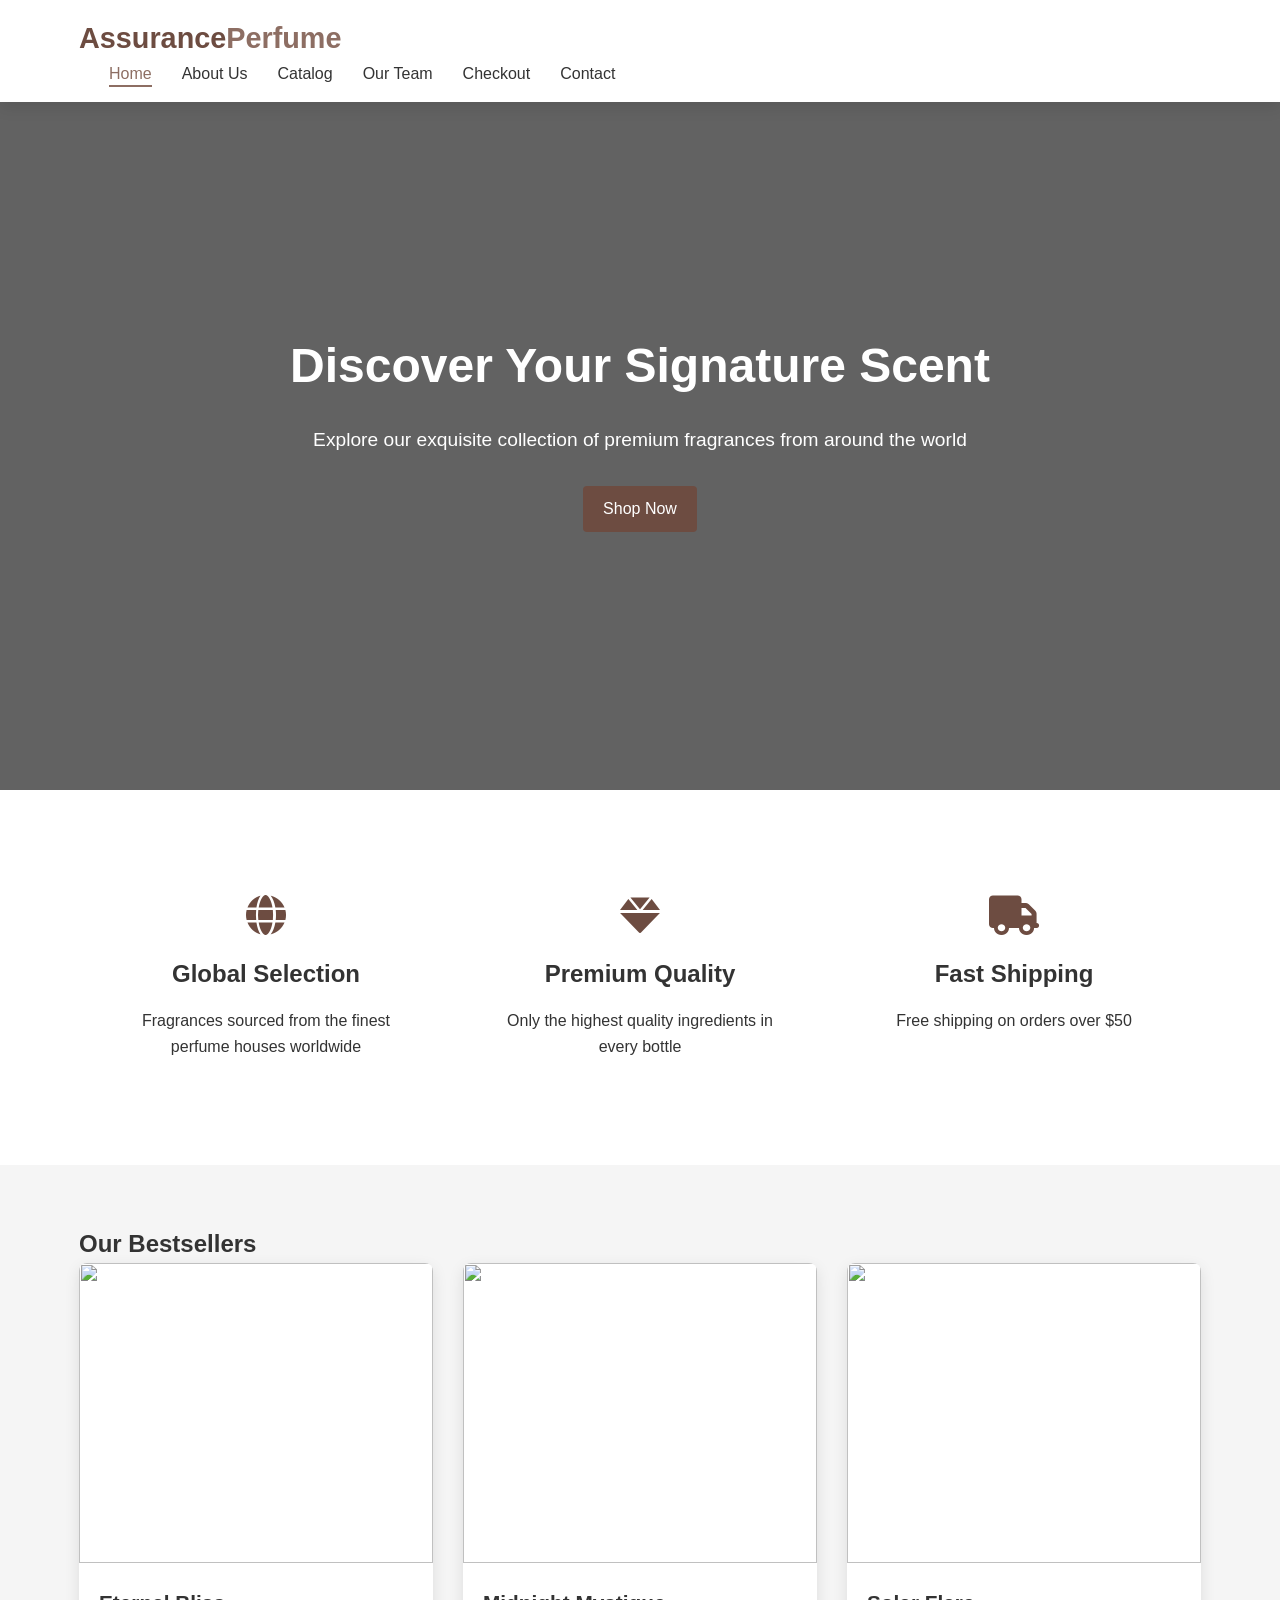
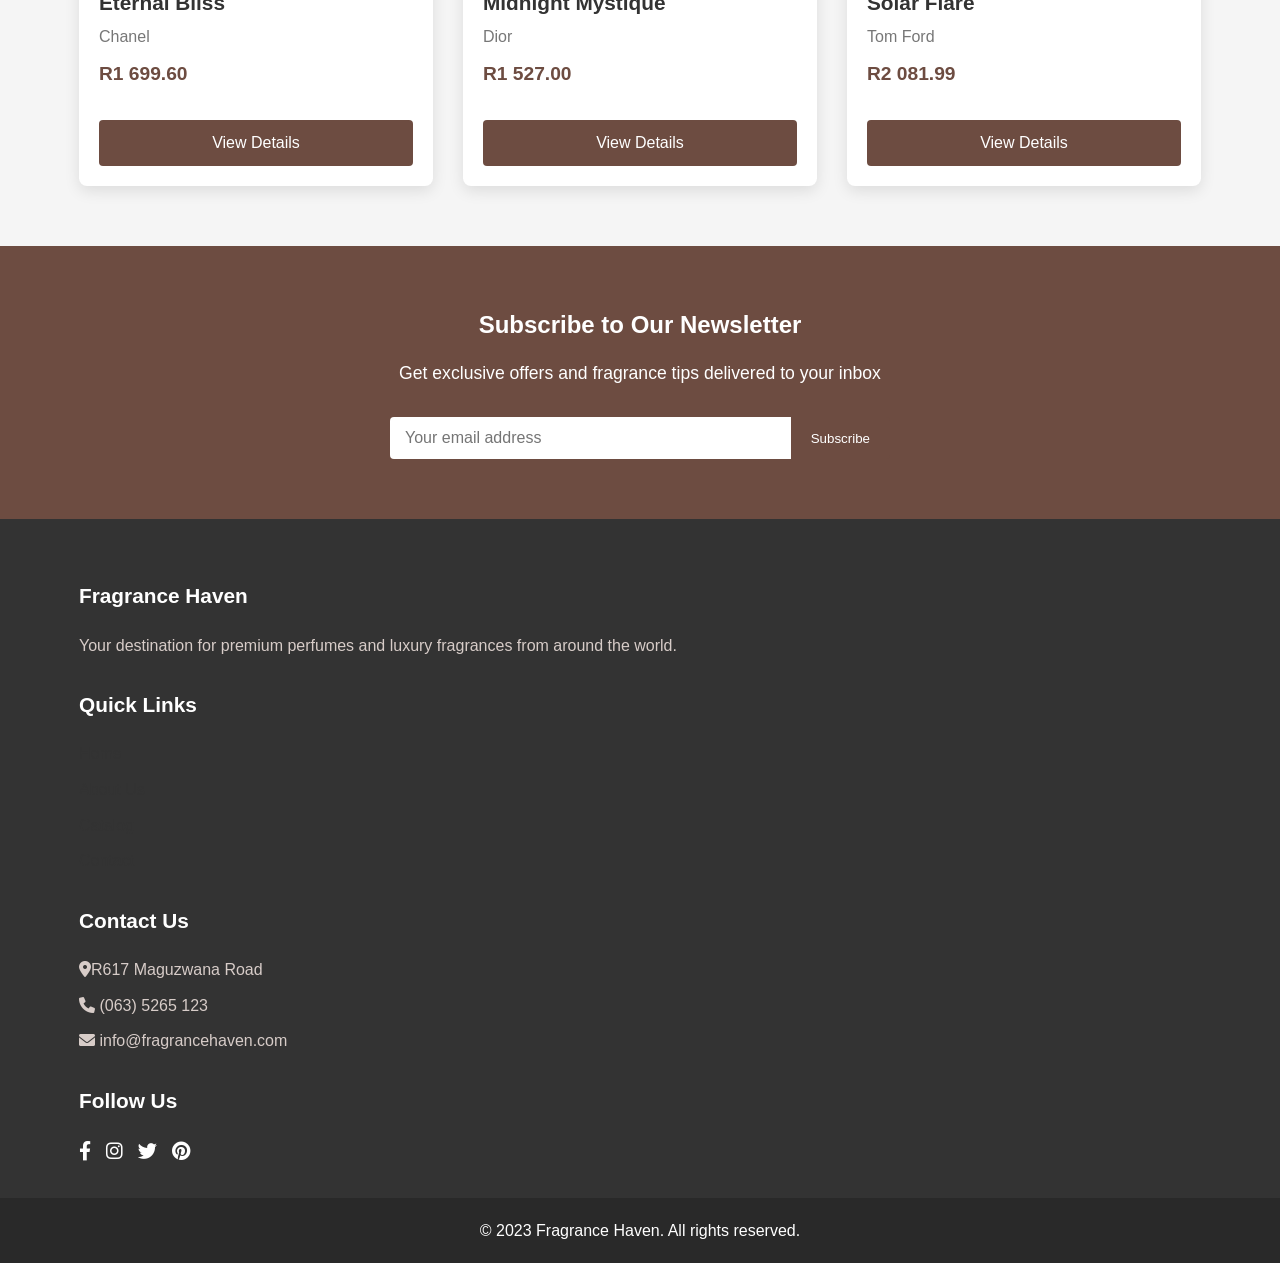
==== index.html @ 48fe17b1 "Initial upload" ====
<!DOCTYPE html>
<html lang="en">
<head>
    <meta charset="UTF-8">
    <meta name="viewport" content="width=device-width, initial-scale=1.0">
    <title>Fragrance Haven - Premium Perfumes</title>
    <link rel="stylesheet" href="styles.css">
    <link rel="stylesheet" href="https://cdnjs.cloudflare.com/ajax/libs/font-awesome/6.0.0-beta3/css/all.min.css">
</head>
<body>
    <header>
        <div class="container">
            <div class="logo">
                <h1>Assurance<span>Perfume</span></h1>
            </div>
            <nav>
                <ul>
                    <li class="active"><a href="index.html">Home</a></li>
                    <li><a href="about.html">About Us</a></li>
                    <li><a href="catalog.html">Catalog</a></li>
                    <li><a href="team.html">Our Team</a></li>
                    <li><a href="payment.html">Checkout</a></li>
                    <li><a href="contact.html">Contact</a></li>
                </ul>
                <div class="mobile-menu">
                    <i class="fas fa-bars"></i>
                </div>
            </nav>
        </div>
    </header>

    <section class="hero">
        <div class="container">
            <h2>Discover Your Signature Scent</h2>
            <p>Explore our exquisite collection of premium fragrances from around the world</p>
            <a href="catalog.html" class="btn">Shop Now</a>
        </div>
    </section>

    <section class="features">
        <div class="container">
            <div class="feature-box">
                <i class="fas fa-globe"></i>
                <h3>Global Selection</h3>
                <p>Fragrances sourced from the finest perfume houses worldwide</p>
            </div>
            <div class="feature-box">
                <i class="fas fa-gem"></i>
                <h3>Premium Quality</h3>
                <p>Only the highest quality ingredients in every bottle</p>
            </div>
            <div class="feature-box">
                <i class="fas fa-truck"></i>
                <h3>Fast Shipping</h3>
                <p>Free shipping on orders over $50</p>
            </div>
        </div>
    </section>

    <section class="popular-products">
        <div class="container">
            <h2>Our Bestsellers</h2>
            <div class="products-grid">
                <div class="product-card">
                   <img src="https://eternalfragrance.com/cdn/shop/files/Eternal-Fragrance-Bliss-100ml-EDP.jpg?v=1738609422&width=480" alt="">
                    <h3>Eternal Bliss</h3>
                    <p>Chanel</p>
                    <span class="price">R1 699.60</span>
                    <a href="catalog.html#eternal-bliss" class="btn">View Details</a>
                </div>
                <div class="product-card">
                    <img src="https://www.duftpk.com/cdn/shop/files/Midnight_Mystique_2.jpg?v=1720952382&width=1946" alt="">
                    <h3>Midnight Mystique</h3>
                    <p>Dior</p>
                    <span class="price">R1 527.00</span>
                    <a href="catalog.html#midnight-mystique" class="btn">View Details</a>
                </div>
                <div class="product-card">
                    <img src="https://onthenoseperfumes.com/cdn/shop/files/POW_SolarFlair_Variants_8160.jpg?v=1741349291" alt="">
                    <h3>Solar Flare</h3>
                    <p>Tom Ford</p>
                    <span class="price">R2 081.99</span>
                    <a href="catalog.html#solar-flare" class="btn">View Details</a>
                </div>
            </div>
        </div>
    </section>

    <section class="newsletter">
        <div class="container">
            <h2>Subscribe to Our Newsletter</h2>
            <p>Get exclusive offers and fragrance tips delivered to your inbox</p>
            <form id="newsletter-form">
                <input type="email" placeholder="Your email address" required>
                <button type="submit" class="btn">Subscribe</button>
            </form>
        </div>
    </section>

    <footer>
        <div class="container">
            <div class="footer-section">
                <h3>Fragrance Haven</h3>
                <p>Your destination for premium perfumes and luxury fragrances from around the world.</p>
            </div>
            <div class="footer-section">
                <h3>Quick Links</h3>
                <ul>
                    <li><a href="index.html">Home</a></li>
                    <li><a href="about.html">About Us</a></li>
                    <li><a href="catalog.html">Catalog</a></li>
                    <li><a href="contact.html">Contact</a></li>
                </ul>
            </div>
            <div class="footer-section">
                <h3>Contact Us</h3>
                <p><i class="fas fa-map-marker-alt"></i>R617 Maguzwana Road</p>
                <p><i class="fas fa-phone"></i> (063) 5265 123</p>
                <p><i class="fas fa-envelope"></i> info@fragrancehaven.com</p>
            </div>
            <div class="footer-section">
                <h3>Follow Us</h3>
                <div class="social-icons">
                    <a href="#"><i class="fab fa-facebook-f"></i></a>
                    <a href="#"><i class="fab fa-instagram"></i></a>
                    <a href="#"><i class="fab fa-twitter"></i></a>
                    <a href="#"><i class="fab fa-pinterest"></i></a>
                </div>
            </div>
        </div>
        <div class="copyright">
            <p>&copy; 2023 Fragrance Haven. All rights reserved.</p>
        </div>
    </footer>

    <script src="script.js"></script>
</body>
</html>
---- styles.css ----
/* Global Styles */
:root {
    --primary-color: #6d4c41;
    --secondary-color: #d7ccc8;
    --accent-color: #8d6e63;
    --light-color: #f5f5f5;
    --dark-color: #333;
    --text-color: #333;
    --text-light: #777;
    --white: #fff;
    --shadow: 0 5px 15px rgba(0, 0, 0, 0.1);
    --transition: all 0.3s ease;
}

* {
    margin: 0;
    padding: 0;
    box-sizing: border-box;
}

body {
    font-family: 'Segoe UI', Tahoma, Geneva, Verdana, sans-serif;
    line-height: 1.6;
    color: var(--text-color);
    background-color: var(--light-color);
}

a {
    text-decoration: none;
    color: var(--text-color);
    transition: var(--transition);
}

ul {
    list-style: none;
}

img {
    max-width: 100%;
    height: auto;
}

.container {
    width: 90%;
    max-width: 1200px;
    margin: 0 auto;
    padding: 0 15px;
}

.btn {
    display: inline-block;
    background-color: var(--primary-color);
    color: var(--white);
    padding: 10px 20px;
    border-radius: 4px;
    border: none;
    cursor: pointer;
    transition: var(--transition);
    text-align: center;
}

.btn:hover {
    background-color: var(--accent-color);
    transform: translateY(-3px);
    box-shadow: var(--shadow);
}

.section-title {
    text-align: center;
    margin-bottom: 40px;
    font-size: 2.5rem;
    color: var(--primary-color);
}

/* Header Styles */
header {
    background-color: var(--white);
    box-shadow: var(--shadow);
    position: fixed;
    width: 100%;
    top: 0;
    z-index: 1000;
    padding: 15px 0;
}

.logo h1 {
    font-size: 1.8rem;
    color: var(--primary-color);
}

.logo span {
    color: var(--accent-color);
}

nav ul {
    display: flex;
}

nav ul li {
    margin-left: 30px;
}

nav ul li a {
    font-weight: 500;
    position: relative;
}

nav ul li a:hover {
    color: var(--accent-color);
}

nav ul li.active a {
    color: var(--accent-color);
}

nav ul li.active a::after {
    content: '';
    position: absolute;
    bottom: -5px;
    left: 0;
    width: 100%;
    height: 2px;
    background-color: var(--accent-color);
}

.mobile-menu {
    display: none;
    font-size: 1.5rem;
    cursor: pointer;
}

/* Hero Section */
.hero {
    background: linear-gradient(rgba(0, 0, 0, 0.6), rgba(0, 0, 0, 0.6)), url('https://via.placeholder.com/1920x1080?text=Fragrance+Haven') no-repeat center center/cover;
    height: 80vh;
    display: flex;
    align-items: center;
    text-align: center;
    color: var(--white);
    margin-top: 70px;
}

.hero h2 {
    font-size: 3rem;
    margin-bottom: 20px;
}

.hero p {
    font-size: 1.2rem;
    margin-bottom: 30px;
}

/* Features Section */
.features {
    padding: 60px 0;
    background-color: var(--white);
}

.features .container {
    display: flex;
    justify-content: space-between;
    flex-wrap: wrap;
}

.feature-box {
    flex: 1;
    min-width: 300px;
    text-align: center;
    padding: 30px 20px;
    margin: 15px;
    border-radius: 8px;
    transition: var(--transition);
}

.feature-box:hover {
    transform: translateY(-10px);
    box-shadow: var(--shadow);
}

.feature-box i {
    font-size: 2.5rem;
    color: var(--primary-color);
    margin-bottom: 20px;
}

.feature-box h3 {
    margin-bottom: 15px;
    font-size: 1.5rem;
}

/* Products Section */
.popular-products {
    padding: 60px 0;
    background-color: var(--light-color);
}

.products-grid {
    display: grid;
    grid-template-columns: repeat(auto-fill, minmax(300px, 1fr));
    gap: 30px;
}

.product-card {
    background-color: var(--white);
    border-radius: 8px;
    overflow: hidden;
    box-shadow: var(--shadow);
    transition: var(--transition);
}

.product-card:hover {
    transform: translateY(-10px);
}

.product-card img {
    width: 100%;
    height: 300px;
    object-fit: cover;
}

.product-card h3 {
    padding: 15px 20px 5px;
    font-size: 1.3rem;
}

.product-card p {
    padding: 0 20px;
    color: var(--text-light);
}

.product-card .price {
    display: block;
    padding: 10px 20px;
    font-size: 1.2rem;
    font-weight: bold;
    color: var(--primary-color);
}

.product-card .btn {
    display: block;
    margin: 20px;
    text-align: center;
}

/* Newsletter Section */
.newsletter {
    padding: 60px 0;
    background-color: var(--primary-color);
    color: var(--white);
    text-align: center;
}

.newsletter h2 {
    margin-bottom: 15px;
}

.newsletter p {
    margin-bottom: 30px;
    font-size: 1.1rem;
}

.newsletter form {
    display: flex;
    max-width: 500px;
    margin: 0 auto;
}

.newsletter input {
    flex: 1;
    padding: 12px 15px;
    border: none;
    border-radius: 4px 0 0 4px;
    font-size: 1rem;
}

.newsletter button {
    border-radius: 0 4px 4px 0;
}

/* Footer Styles */
footer {
    background-color: var(--dark-color);
    color: var(--white);
    padding: 60px 0 0;
}

.footer-section {
    margin-bottom: 30px;
}

.footer-section h3 {
    color: var(--white);
    margin-bottom: 20px;
    font-size: 1.3rem;
}

.footer-section p, .footer-section ul li {
    margin-bottom: 10px;
    color: var(--secondary-color);
}

.footer-section ul li a:hover {
    color: var(--white);
}

.social-icons {
    display: flex;
    gap: 15px;
}

.social-icons a {
    color: var(--white);
    font-size: 1.2rem;
    transition: var(--transition);
}

.social-icons a:hover {
    color: var(--secondary-color);
}

.copyright {
    text-align: center;
    padding: 20px 0;
    background-color: rgba(0, 0, 0, 0.2);
    margin-top: 30px;
}

/* Page Header */
.page-header {
    background: linear-gradient(rgba(0, 0, 0, 0.6), rgba(0, 0, 0, 0.6)), url('https://via.placeholder.com/1920x400?text=Page+Header') no-repeat center center/cover;
    height: 300px;
    display: flex;
    align-items: center;
    text-align: center;
    color: var(--white);
    margin-top: 70px;
}

.page-header h1 {
    font-size: 3rem;
    margin-bottom: 15px;
}

/* About Page */
.about-content {
    padding: 60px 0;
}

.about-content .container {
    display: flex;
    align-items: center;
    gap: 40px;
}

.about-text {
    flex: 1;
}

.about-text h2 {
    margin-bottom: 20px;
    color: var(--primary-color);
}

.about-text p {
    margin-bottom: 15px;
}

.about-image {
    flex: 1;
}

.about-image img {
    border-radius: 8px;
    box-shadow: var(--shadow);
}

.timeline {
    position: relative;
    max-width: 800px;
    margin: 0 auto;
    padding: 40px 0;
}

.timeline::before {
    content: '';
    position: absolute;
    width: 2px;
    background-color: var(--secondary-color);
    top: 0;
    bottom: 0;
    left: 50%;
    margin-left: -1px;
}

.timeline-item {
    padding: 10px 40px;
    position: relative;
    width: 50%;
    box-sizing: border-box;
}

.timeline-item:nth-child(odd) {
    left: 0;
}

.timeline-item:nth-child(even) {
    left: 50%;
}

.timeline-year {
    background-color: var(--primary-color);
    color: var(--white);
    border-radius: 50%;
    position: absolute;
    width: 80px;
    height: 80px;
    line-height: 80px;
    text-align: center;
    font-weight: bold;
    top: 15px;
    right: -40px;
    z-index: 1;
}

.timeline-item:nth-child(even) .timeline-year {
    left: -40px;
}

.timeline-content {
    padding: 20px;
    background-color: var(--white);
    border-radius: 8px;
    box-shadow: var(--shadow);
}

.timeline-content h3 {
    margin-bottom: 10px;
    color: var(--primary-color);
}

.values-grid {
    display: grid;
    grid-template-columns: repeat(auto-fit, minmax(250px, 1fr));
    gap: 30px;
    margin-top: 40px;
}

.value-item {
    text-align: center;
    padding: 30px 20px;
    background-color: var(--white);
    border-radius: 8px;
    box-shadow: var(--shadow);
    transition: var(--transition);
}

.value-item:hover {
    transform: translateY(-10px);
}

.value-item i {
    font-size: 2.5rem;
    color: var(--primary-color);
    margin-bottom: 20px;
}

.value-item h3 {
    margin-bottom: 15px;
}

/* Catalog Page */
.catalog-filters {
    padding: 30px 0;
    background-color: var(--white);
}

.catalog-filters .container {
    display: flex;
    flex-wrap: wrap;
    gap: 20px;
    align-items: center;
}

.filter-section {
    display: flex;
    align-items: center;
    gap: 10px;
}

.filter-section label {
    font-weight: 500;
}

.filter-section select {
    padding: 8px 15px;
    border-radius: 4px;
    border: 1px solid #ddd;
}

#reset-filters {
    margin-left: auto;
}

.fragrance-table {
    overflow-x: auto;
    margin: 40px 0;
}

.fragrance-table table {
    width: 100%;
    border-collapse: collapse;
    margin: 20px 0;
}

.fragrance-table th, .fragrance-table td {
    padding: 12px 15px;
    text-align: left;
    border-bottom: 1px solid #ddd;
}

.fragrance-table th {
    background-color: var(--primary-color);
    color: var(--white);
}

.fragrance-table tr:hover {
    background-color: #f5f5f5;
}

.fragrance-table img {
    width: 80px;
    height: 80px;
    object-fit: cover;
    border-radius: 4px;
}

.fragrance-grid {
    display: grid;
    grid-template-columns: repeat(auto-fill, minmax(300px, 1fr));
    gap: 30px;
    margin-top: 40px;
}

.fragrance-card {
    background-color: var(--white);
    border-radius: 8px;
    overflow: hidden;
    box-shadow: var(--shadow);
    transition: var(--transition);
}

.fragrance-card:hover {
    transform: translateY(-10px);
}

.fragrance-card img {
    width: 100%;
    height: 300px;
    object-fit: cover;
}

.fragrance-info {
    padding: 20px;
}

.fragrance-info h3 {
    margin-bottom: 5px;
}

.fragrance-info .brand {
    color: var(--text-light);
    margin-bottom: 10px;
    font-size: 0.9rem;
}

.fragrance-info .description {
    margin-bottom: 15px;
    font-size: 0.95rem;
}

.price-section {
    display: flex;
    justify-content: space-between;
    align-items: center;
}

.price-section .price {
    font-weight: bold;
    color: var(--primary-color);
    font-size: 1.2rem;
}

/* Team Page */
.team-intro {
    padding: 40px 0;
    text-align: center;
    max-width: 800px;
    margin: 0 auto;
}

.members-grid {
    display: grid;
    grid-template-columns: repeat(auto-fill, minmax(300px, 1fr));
    gap: 30px;
    margin: 40px 0;
}

.member-card {
    background-color: var(--white);
    border-radius: 8px;
    overflow: hidden;
    box-shadow: var(--shadow);
    text-align: center;
    padding: 30px 20px;
    transition: var(--transition);
}

.member-card:hover {
    transform: translateY(-10px);
}

.member-card img {
    width: 200px;
    height: 200px;
    border-radius: 50%;
    object-fit: cover;
    margin-bottom: 20px;
    border: 5px solid var(--secondary-color);
}

.member-card h3 {
    margin-bottom: 5px;
}

.member-card .position {
    color: var(--primary-color);
    font-weight: 500;
    margin-bottom: 15px;
}

.member-card .bio {
    margin-bottom: 20px;
    font-size: 0.95rem;
}

.social-links {
    display: flex;
    justify-content: center;
    gap: 15px;
}

.social-links a {
    color: var(--primary-color);
    font-size: 1.2rem;
    transition: var(--transition);
}

.social-links a:hover {
    color: var(--accent-color);
}

.join-team {
    padding: 60px 0;
    text-align: center;
    background-color: var(--primary-color);
    color: var(--white);
}

.join-team h2 {
    margin-bottom: 20px;
}

.join-team p {
    max-width: 600px;
    margin: 0 auto 30px;
    font-size: 1.1rem;
}

/* Payment Page */
.checkout-grid {
    display: grid;
    grid-template-columns: 1fr 1.5fr;
    gap: 40px;
    margin: 40px 0;
}

.order-summary, .payment-form {
    background-color: var(--white);
    padding: 30px;
    border-radius: 8px;
    box-shadow: var(--shadow);
}

.order-summary h2, .payment-form h2 {
    margin-bottom: 20px;
    color: var(--primary-color);
    padding-bottom: 10px;
    border-bottom: 1px solid #eee;
}

.order-item {
    display: flex;
    gap: 20px;
    margin-bottom: 20px;
    padding-bottom: 20px;
    border-bottom: 1px solid #eee;
}

.order-item img {
    width: 80px;
    height: 80px;
    object-fit: cover;
    border-radius: 4px;
}

.item-details {
    flex: 1;
}

.item-details h3 {
    margin-bottom: 5px;
}

.item-details p {
    color: var(--text-light);
    font-size: 0.9rem;
    margin-bottom: 10px;
}

.item-price {
    display: flex;
    justify-content: space-between;
    align-items: center;
}

.quantity {
    display: flex;
    align-items: center;
    gap: 10px;
}

.quantity-btn {
    width: 25px;
    height: 25px;
    border-radius: 50%;
    background-color: var(--secondary-color);
    color: var(--text-color);
    border: none;
    cursor: pointer;
    display: flex;
    align-items: center;
    justify-content: center;
    font-weight: bold;
}

.order-totals {
    margin-top: 20px;
}

.order-totals div {
    display: flex;
    justify-content: space-between;
    margin-bottom: 10px;
    padding: 5px 0;
}

.order-totals .total {
    font-weight: bold;
    font-size: 1.2rem;
    border-top: 1px solid #eee;
    padding-top: 15px;
    margin-top: 15px;
}

.form-group {
    margin-bottom: 20px;
}

.form-group label {
    display: block;
    margin-bottom: 8px;
    font-weight: 500;
}

.form-group input, .form-group select, .form-group textarea {
    width: 100%;
    padding: 12px 15px;
    border: 1px solid #ddd;
    border-radius: 4px;
    font-size: 1rem;
}

.card-input {
    position: relative;
}

.card-input i {
    position: absolute;
    right: 10px;
    top: 50%;
    transform: translateY(-50%);
    color: var(--text-light);
    font-size: 1.2rem;
}

.form-row {
    display: flex;
    gap: 20px;
}

.form-row .form-group {
    flex: 1;
}

.checkbox {
    display: flex;
    align-items: center;
    gap: 10px;
}

.checkbox input {
    width: auto;
}

.payment-security {
    text-align: center;
    padding: 40px 0;
    background-color: var(--light-color);
}

.security-badges {
    display: flex;
    justify-content: center;
    gap: 30px;
    margin-bottom: 20px;
    flex-wrap: wrap;
}

.badge {
    display: flex;
    align-items: center;
    gap: 10px;
    font-size: 1.1rem;
}

.badge i {
    color: var(--primary-color);
    font-size: 1.5rem;
}

/* Contact Page */
.contact-grid {
    display: grid;
    grid-template-columns: 1fr 1fr;
    gap: 40px;
    margin: 40px 0;
}

.contact-info, .contact-form {
    background-color: var(--white);
    padding: 30px;
    border-radius: 8px;
    box-shadow: var(--shadow);
}

.contact-info h2, .contact-form h2 {
    margin-bottom: 20px;
    color: var(--primary-color);
    padding-bottom: 10px;
    border-bottom: 1px solid #eee;
}

.info-item {
    display: flex;
    gap: 20px;
    margin-bottom: 25px;
}

.info-item i {
    font-size: 1.5rem;
    color: var(--primary-color);
    margin-top: 5px;
}

.social-media {
    margin-top: 40px;
}

.faq {
    padding: 60px 0;
    background-color: var(--light-color);
}

.faq-item {
    margin-bottom: 15px;
    background-color: var(--white);
    border-radius: 8px;
    box-shadow: var(--shadow);
    overflow: hidden;
}

.faq-question {
    padding: 20px;
    display: flex;
    justify-content: space-between;
    align-items: center;
    cursor: pointer;
}

.faq-question h3 {
    font-size: 1.1rem;
}

.faq-question i {
    transition: var(--transition);
}

.faq-answer {
    padding: 0 20px;
    max-height: 0;
    overflow: hidden;
    transition: var(--transition);
}

.faq-item.active .faq-answer {
    padding: 0 20px 20px;
    max-height: 200px;
}

.faq-item.active .faq-question i {
    transform: rotate(180deg);
}

.store-locations {
    padding: 60px 0;
}

.locations-grid {
    display: grid;
    grid-template-columns: repeat(auto-fill, minmax(300px, 1fr));
    gap: 30px;
    margin-top: 40px;
}

.location-card {
    background-color: var(--white);
    border-radius: 8px;
    overflow: hidden;
    box-shadow: var(--shadow);
}

.location-card img {
    width: 100%;
    height: 200px;
    object-fit: cover;
}

.location-card h3 {
    padding: 20px 20px 10px;
    color: var(--primary-color);
}

.location-card p {
    padding: 0 20px 10px;
}

.location-card .btn {
    margin: 20px;
    display: inline-block;
}

/* Responsive Styles */
@media (max-width: 992px) {
    .about-content .container, .contact-grid, .checkout-grid {
        grid-template-columns: 1fr;
    }
    
    .timeline::before {
        left: 31px;
    }
    
    .timeline-item {
        width: 100%;
        padding-left: 70px;
        padding-right: 25px;
    }
    
    .timeline-item:nth-child(even) {
        left: 0;
    }
    
    .timeline-year {
        left: 0;
        right: auto;
    }
}

@media (max-width: 768px) {
    .features .container {
        flex-direction: column;
    }
    
    .feature-box {
        margin-bottom: 30px;
    }
    
    .newsletter form {
        flex-direction: column;
    }
    
    .newsletter input {
        border-radius: 4px;
        margin-bottom: 10px;
    }
    
    .newsletter button {
        border-radius: 4px;
        width: 100%;
    }
    
    .footer .container {
        grid-template-columns: 1fr 1fr;
    }
    
    nav ul {
        display: none;
        position: absolute;
        top: 70px;
        left: 0;
        right: 0;
        background-color: var(--white);
        flex-direction: column;
        padding: 20px;
        box-shadow: var(--shadow);
    }
    
    nav ul.show {
        display: flex;
    }
    
    nav ul li {
        margin: 10px 0;
    }
    
    .mobile-menu {
        display: block;
    }
    
    .hero h2 {
        font-size: 2.5rem;
    }
    
    .section-title {
        font-size: 2rem;
    }
}

@media (max-width: 576px) {
    .hero {
        height: 60vh;
    }
    
    .hero h2 {
        font-size: 2rem;
    }
    
    .page-header h1 {
        font-size: 2.5rem;
    }
    
    .form-row {
        flex-direction: column;
        gap: 0;
    }
    
    .footer .container {
        grid-template-columns: 1fr;
    }
}
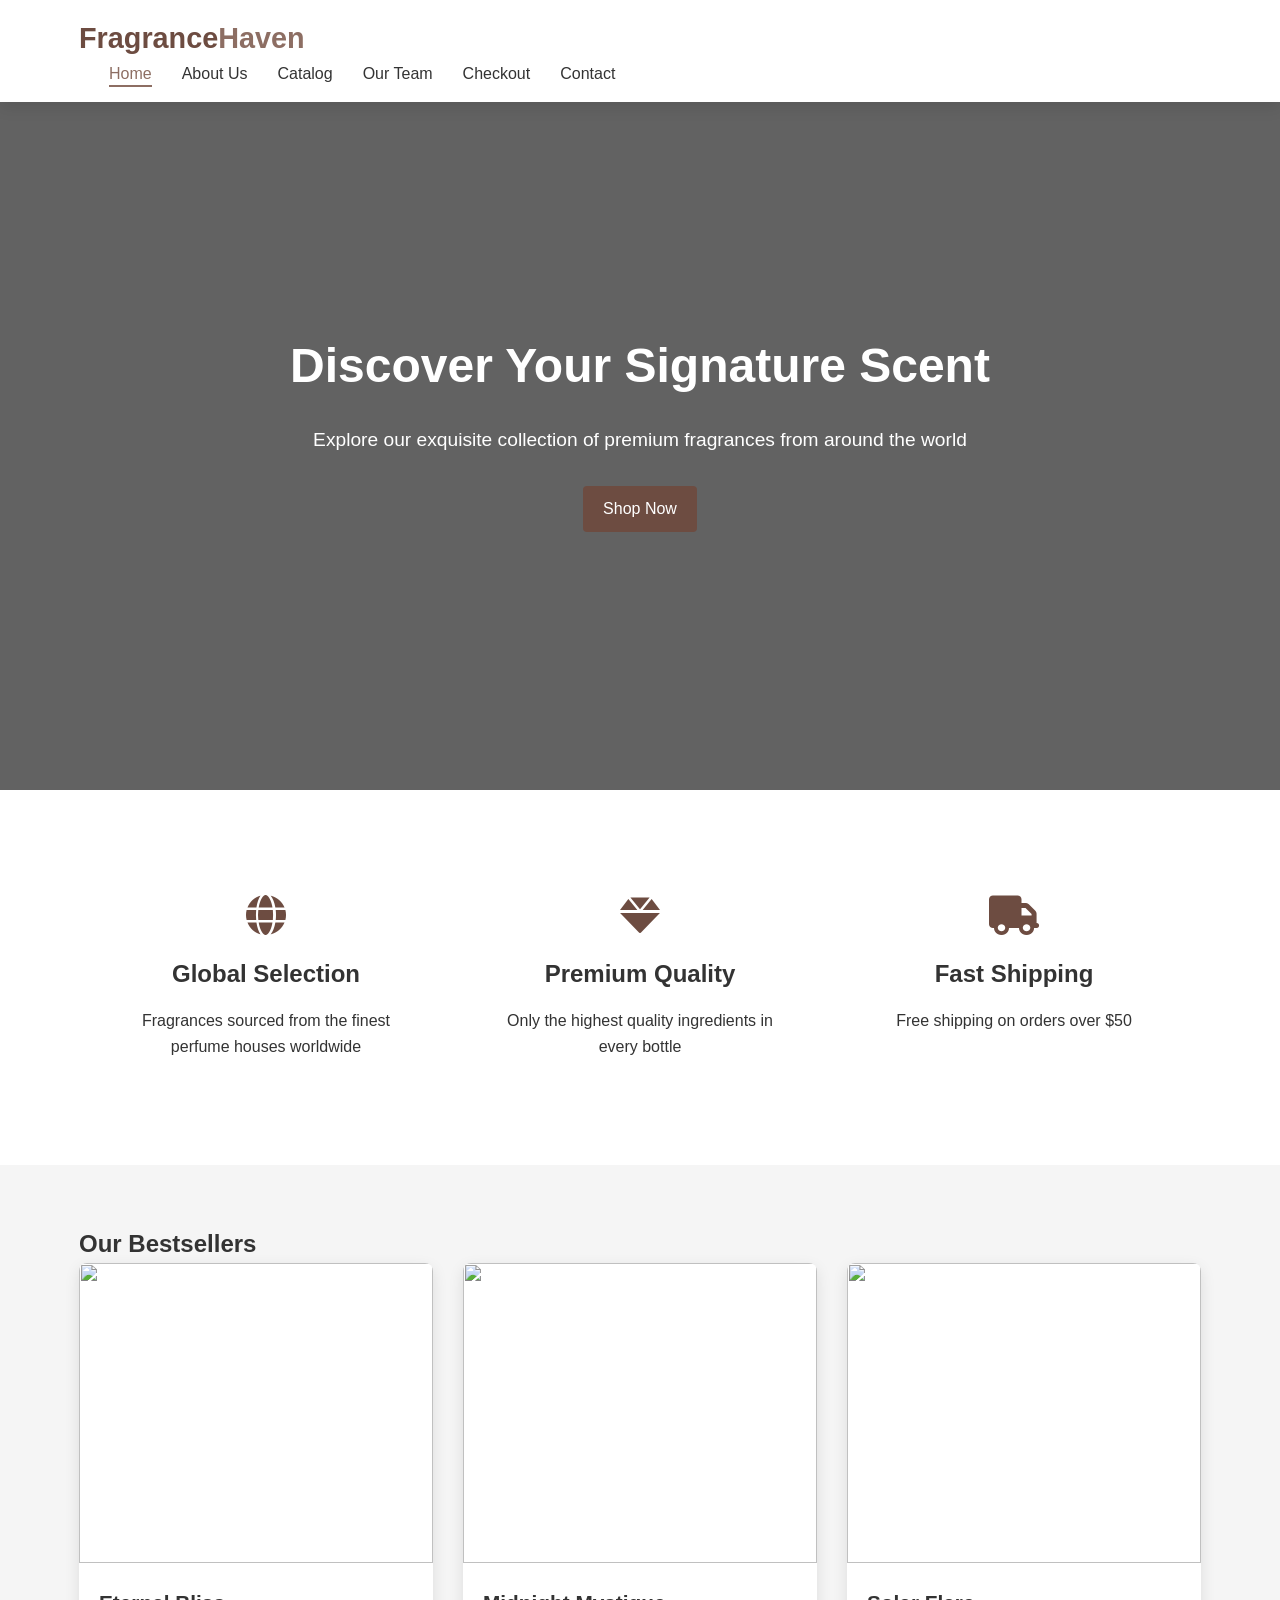
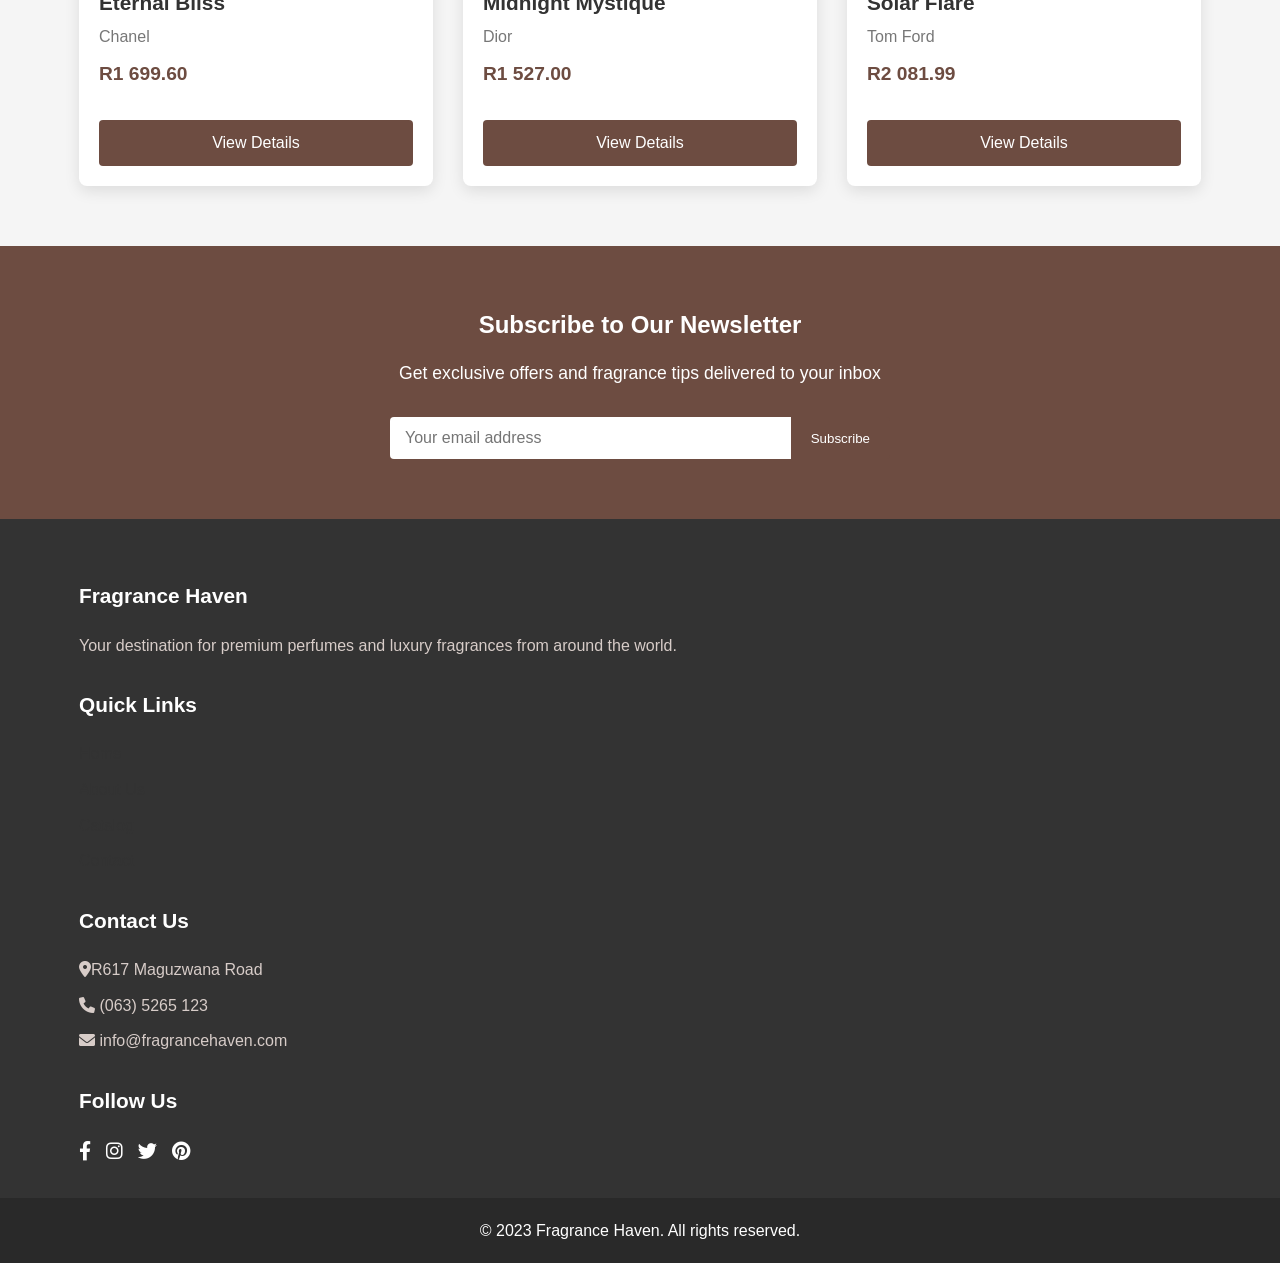
==== commit d8601bea: "Fix HTML structure and update brand name changed the title" ====
--- a/index.html
+++ b/index.html
@@ -11,7 +11,7 @@
     <header>
         <div class="container">
             <div class="logo">
-                <h1>Assurance<span>Perfume</span></h1>
+                <h1>Fragrance<span>Haven</span></h1>
             </div>
             <nav>
                 <ul>
@@ -135,4 +135,4 @@
 
     <script src="script.js"></script>
 </body>
-</html>+</html>
